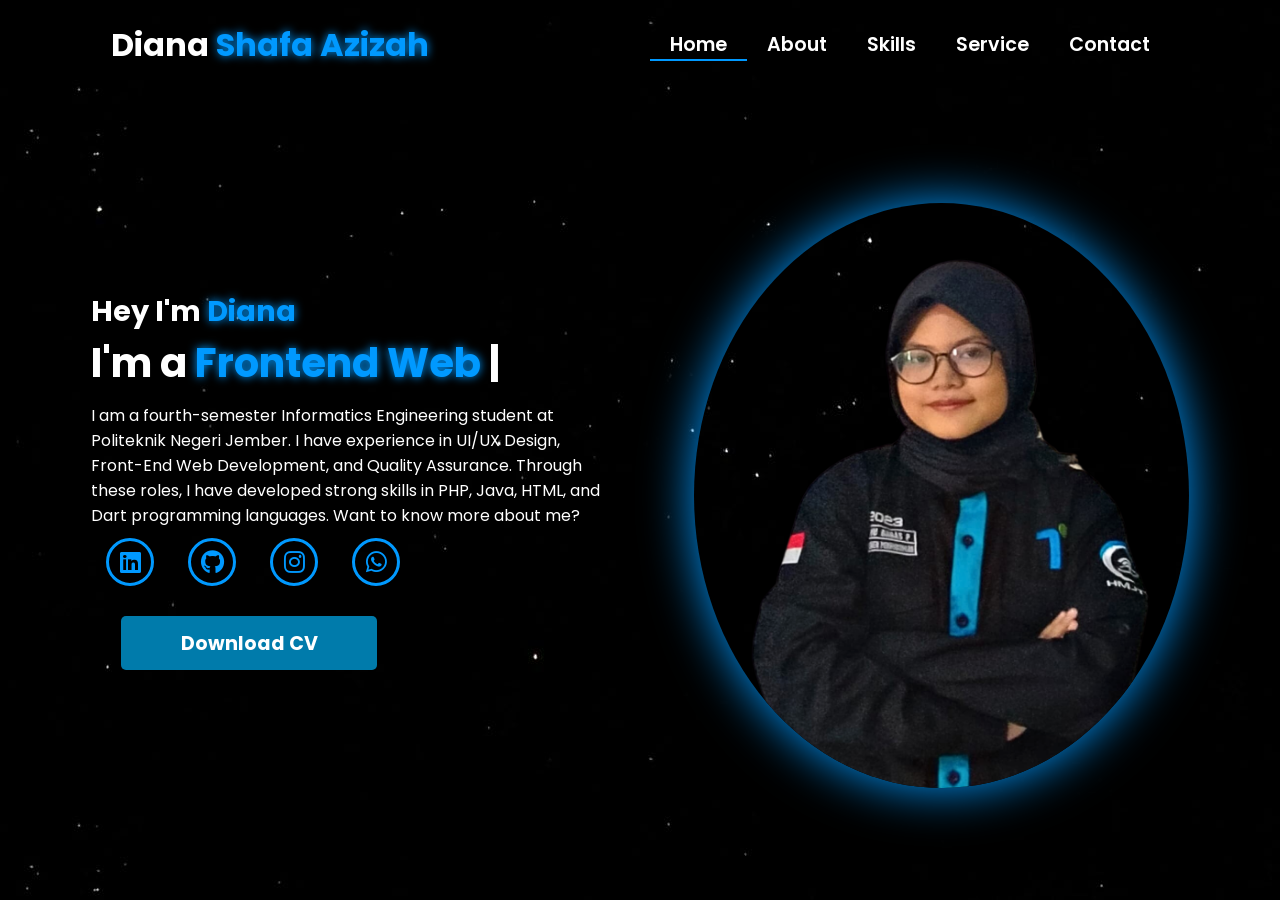
==== index.html @ 29360527 "Initial commit" ====
<html lang="en">

<head>

  <!-- Pengaturan karakter encoding untuk mendukung semua karakter Unicode -->
  <meta charset="UTF-8">

  <!-- Pengaturan viewport untuk responsivitas pada perangkat mobile -->
  <meta name="viewport" content="width=device-width, initial-scale=1.0">

  <!-- 
      Import Font Awesome untuk ikon sosial media dan navigasi
      Versi 6.5.1 dipilih untuk fitur dan ikon terbaru 
    -->
  <link rel="stylesheet" href="https://cdnjs.cloudflare.com/ajax/libs/font-awesome/6.5.1/css/all.min.css">

  <!-- 
      Import AOS (Animate On Scroll) library
      Digunakan untuk membuat animasi scroll yang menarik 
    -->
  <link rel="stylesheet" href="https://unpkg.com/aos@next/dist/aos.css" />

  <!-- Import file CSS custom untuk styling tambahan -->
  <link rel="stylesheet" href="css/style.css">
  <title>Portfolio Website</title>
</head>

<body>

  <!-- 
      Navigation Section
      - Menggunakan sistem grid untuk layout
      - Includes logo dan menu navigasi
      - Responsive dengan hamburger menu untuk mobile 
    -->
  <nav>
    <div class="nav-container">

      <!-- 
              Logo dengan animasi zoom-in
              data-aos-duration: 1500ms untuk animasi yang smooth 
            -->
      <div class="logo" data-aos="zoom-in" data-aos-duration="1500">
        Diana <span>Shafa Azizah</span>
      </div>

      <!-- 
              Navigation Links
              - Menggunakan fade-up animation dengan delays bertingkat
              - Active class untuk halaman yang sedang aktif 
            -->
      <div class="links">
        <div class="link active" data-aos="fade-up" data-aos-duration="1500" data-aos-delay="100"><a
            href="index.html">Home</a></div>
        <div class="link" data-aos="fade-up" data-aos-duration="1500" data-aos-delay="200"><a
            href="about.html">About</a></div>
        <div class="link" data-aos="fade-up" data-aos-duration="1500" data-aos-delay="300"><a
            href="skill.html">Skills</a></div>
        <div class="link" data-aos="fade-up" data-aos-duration="1500" data-aos-delay="400"><a
            href="service.html">Service</a></div>
        <div class="link" data-aos="fade-up" data-aos-duration="1500" data-aos-delay="500"><a
            href="contact.html">Contact</a></div>
      </div>
    </div>

    <!-- 
          Hamburger Menu Icon
          - Muncul pada tampilan mobile
          - Menggunakan Font Awesome icon
          - onClick handler untuk membuka menu 
        -->
    <i class="fa-solid fa-bars hamburg" onclick="hamburg()"></i>

    <!-- 
          Dropdown Menu untuk Mobile
          - Berisi link navigasi yang sama
          - Muncul ketika hamburger menu diklik
          - Includes tombol close (x) 
        -->
    <div class="dropdown">
      <div class="links">
        <a href="index.html">Home</a>
        <a href="about.html">About</a>
        <a href="skill.html">Skills</a>
        <a href="service.html">Service</a>
        <a href="contact.html">Contact</a>
        <i class="fa-solid fa-xmark cancel" onclick="cancel()"></i>
      </div>
    </div>
  </nav>

  <!-- 
      Main Content Section
      - Menggunakan grid untuk layout dua kolom
      - Includes teks intro dan gambar profil 
    -->
  <section>
    <div class="main-container">
      <!-- 
              Content Container
              - Berisi heading, typewriter effect, dan social links
              - Setiap elemen memiliki animasi AOS yang berbeda 
            -->
      <div class="content">
        <!-- Heading dengan fade-left animation -->
        <h1 data-aos="fade-left" data-aos-duration="1500" data-aos-delay="700">Hey I'm <span>Diana</span>
        </h1>

        <!-- 
                  Typewriter Effect
                  - Menggunakan JavaScript untuk animasi ketik
                  - Fade-right animation untuk container 
                -->
        <div data-aos="fade-right" data-aos-duration="1500" data-aos-delay="900" class="typewriter">I'm a <span
            class="typewriter-text"></span><label for="">|</label></div>

        <!-- Paragraf deskripsi dengan flip-down animation -->
        <p data-aos="flip-down" data-aos-duration="1500" data-aos-delay="1100">I am a fourth-semester Informatics
          Engineering student at Politeknik Negeri Jember.
          I have experience in UI/UX Design, Front-End Web Development, and Quality Assurance.
          Through these roles, I have developed strong skills in PHP, Java, HTML, and Dart programming languages. Want
          to know more about me? </p>

        <!-- 
                  Social Media Links
                  - Menggunakan Font Awesome icons
                  - Fade-up animation dengan delays bertingkat 
                -->
        <div class="social-links">
          <a href="https://www.linkedin.com/in/diana-shafa-azizah-4966a6200" target="_blank" data-aos="fade-up"
            data-aos-duration="1500" data-aos-delay="1300"><i class="fa-brands fa-linkedin"></i></a>
          <a href="https://github.com/shazidian/" target="_blank" data-aos="fade-up" data-aos-duration="1500"
            data-aos-delay="1400"><i class="fa-brands fa-github"></i></a>
          <a href="https://www.instagram.com/shazidian?igsh=MXF0djEzYzZ0bzM4Nw==" target="_blank" data-aos="fade-up"
            data-aos-duration="1500" data-aos-delay="1500"><i class="fa-brands fa-instagram"></i></a>
          <a href="https://wa.me/message/5T7D7GQYJI23M1" target="_blank" data-aos="fade-up" data-aos-duration="1500"
            data-aos-delay="1600"><i class="fa-brands fa-whatsapp"></i></a>
        </div>

        <!-- 
                  Download CV Button
                  - Zoom-out animation dengan delay terpanjang
                  - Styling didefinisikan di CSS 
                -->
        <div class="btn" data-aos="zoom-out" data-aos-duration="1500" data-aos-delay="1800">
          <a href="img/Diana Shafa Azizah CV  NEW.pdf" download>
            <button>Download CV</button>
          </a>
        </div>
      </div>

      <!-- 
              Image Container
              - Menggunakan zoom-in animation
              - Durasi lebih panjang (3000ms) untuk efek dramatic 
            -->
      <div class="image" data-aos="zoom-in" data-aos-duration="2000">
        <img src="img/profil (7).png" alt="">
      </div>
    </div>
  </section>

  <!-- 
      Script Imports
      - AOS library untuk animasi
      - Custom JavaScript untuk fungsionalitas tambahan 
    -->
  <script src="https://unpkg.com/aos@next/dist/aos.js"></script>
  <script>
    // Inisialisasi AOS dengan offset 0 untuk trigger tepat waktu
    AOS.init({ offset: 0, });
  </script>
  <script src="./js/script.js"></script>
</body>

</html>
---- css/style.css ----
/* Subscrbe YouTube Tamzidan Mahdiyin */

@import url("https://fonts.googleapis.com/css2?family=Poppins:wght@100;200;300;400;500;600&display=swap");

* {
  padding: 0;
  margin: 0;
  font-family: "Poppins", sans-serif;
  box-sizing: border-box;
}

body {
  width: 100%;
  height: 100vh;
  background-image: url("../img/background.jpg");
  overflow: hidden;
}

nav {
  width: 100%;
  height: 10vh;
  position: sticky;
}

.nav-container {
  width: 100%;
  height: 100%;
  display: flex;
  justify-content: space-around;
  align-items: center;
}

/* Subscrbe YouTube Tamzidan Mahdiyin */

.logo {
  color: white;
  font-size: 2rem;
  font-weight: bold;
}

.logo span {
  color: rgb(0, 153, 255);
  text-shadow: 0 0 10px rgb(0, 153, 255);
}

.hamburg,
.cancel {
  cursor: pointer;
  position: absolute;
  right: 15px;
  top: 10px;
  color: white;
  display: none;
  font-size: clamp(2.5rem, 0.5rem + 5vw, 3rem);
}

.nav-container .links {
  display: flex;
}

.nav-container .links a {
  font-size: 1.2rem;
  color: white;
  margin: 0 20px;
  text-decoration: none;
  font-weight: 550;
  transition: 0.3s linear;
}

.nav-container .links a:hover {
  color: rgb(0, 153, 255);
  border-bottom: 2px solid rgb(0, 153, 255);
}

.nav-container .links .active {
  color: rgb(0, 153, 255);
  border-bottom: 2px solid rgb(0, 153, 255);
}

.dropdown {
  z-index: 100;
  position: absolute;
  top: 0;
  transform: translateY(-500px);
  width: 100%;
  height: auto;
  backdrop-filter: blur(4px) brightness(40%);
  box-shadow: 0 0 20px black;
  transition: 0.2s linear;
}

.dropdown .links a {
  display: flex;
  color: white;
  text-decoration: none;
  padding: 15px 0;
  justify-content: center;
  align-items: center;
  transition: 0.2s linear;
}

.dropdown .links a:hover {
  background-color: rgb(0, 153, 255);
}

section {
  width: 100%;
  height: 90vh;
}

.main-container {
  width: 100%;
  height: 100%;
  display: flex;
  justify-content: space-evenly;
  align-items: center;
}

.main-container .content {
  color: white;
  width: 40%;
  min-height: 100px;
}


.content h1 {
  font-size: clamp(1rem, 1rem + 5vw, 1.8rem);
}

.content h1 span {
  font-weight: 700;
  text-shadow: 0 0 10px rgb(0, 153, 255);
  color: rgb(0, 153, 255);
}

.content .typewriter {
  font-size: clamp(1rem, 1rem + 5vw, 2.5rem);
  font-weight: 700;
}

.typewriter span {
  color: rgb(0, 153, 255);
  text-shadow: 0 0 10px rgb(0, 153, 255);
}

.content p {
  font-size: clamp(0, 4rem, 0.2rem + 9vw, 1rem);
  margin: 10px 0;
}

.social-links i {
  display: inline-flex;
  justify-content: center;
  align-items: center;
  width: 3rem;
  height: 3rem;
  background-color: transparent;
  border: 0.2rem solid rgb(0, 153, 255);
  border-radius: 50%;
  color: rgb(0, 153, 255);
  margin: 0 15px;
  font-size: 1.5rem;
  transition: 0.2s linear;
}

.social-links i:hover {
  scale: 1.3;
  filter: drop-shadow(0 0 10px rgb(0, 153, 255));
  color: black;
  background-color: rgb(0, 153, 255);
  -webkit-filter: drop-shadow(0 0 10px rgb(0, 153, 255));
}

.content button {
  width: 50%;
  height: 6vh;
  margin: 30px;
  background-color: #007bab;
  color: white;
  border: none;
  outline: none;
  font-size: 120%;
  font-weight: 700;
  border-radius: 5px;
  transition: 0.2s linear;
}

.content button:hover {
  scale: 1.1;
  color: rgb(0, 153, 255);
  border: 2px solid rgb(0, 153, 255);
  background-color: transparent;
  font-weight: 700;
  box-shadow: 0 0 40px 5px rgb(0, 153, 255);
}

.main-container .image {
  width: 55vh;
  height: 65vh;
  border-radius: 100%;
  overflow: hidden;
  box-shadow: 0 0 50px rgb(0, 153, 255);
}

.main-container .image img {
  width: 100%;
  height: 100%;
}

.main-container .image:hover {
  animation: animate 1.5s ease-in-out infinite;
  -webkit-animation: animate 1.5s ease-in-out infinite;
}

@keyframes animate {
  0% {
    scale: 1;
  }

  50% {
    scale: 1.05;
  }

  100% {
    scale: 1;
  }
}

@media (max-width: 884px) {
  nav .logo {
    position: absolute;
    top: 16px;
    left: 15px;
    font-size: 1.5rem;
  }

  .main-container {
    display: flex;
    flex-direction: column-reverse;
  }

  .nav-container .links {
    display: none;
  }

  .hamburg,
  .cancel {
    display: block;
  }

  .main-container .content {
    width: 80%;
  }

  .social-links i {
    width: 2.5rem;
    height: 2.5rem;
    font-size: 1.5rem;
  }

  .main-container .image {
    z-index: -1;
    width: 50%;
    height: 80%;
  }
}

@media (max-width: 440px) {
  .main-container .image {
    width: 60%;
    height: 30%;
  }

  .main-container .content {
    width: 80%;
  }

  .main-container button {
    margin-top: 15px;
  }
}

/* Subscrbe YouTube Tamzidan Mahdiyin */
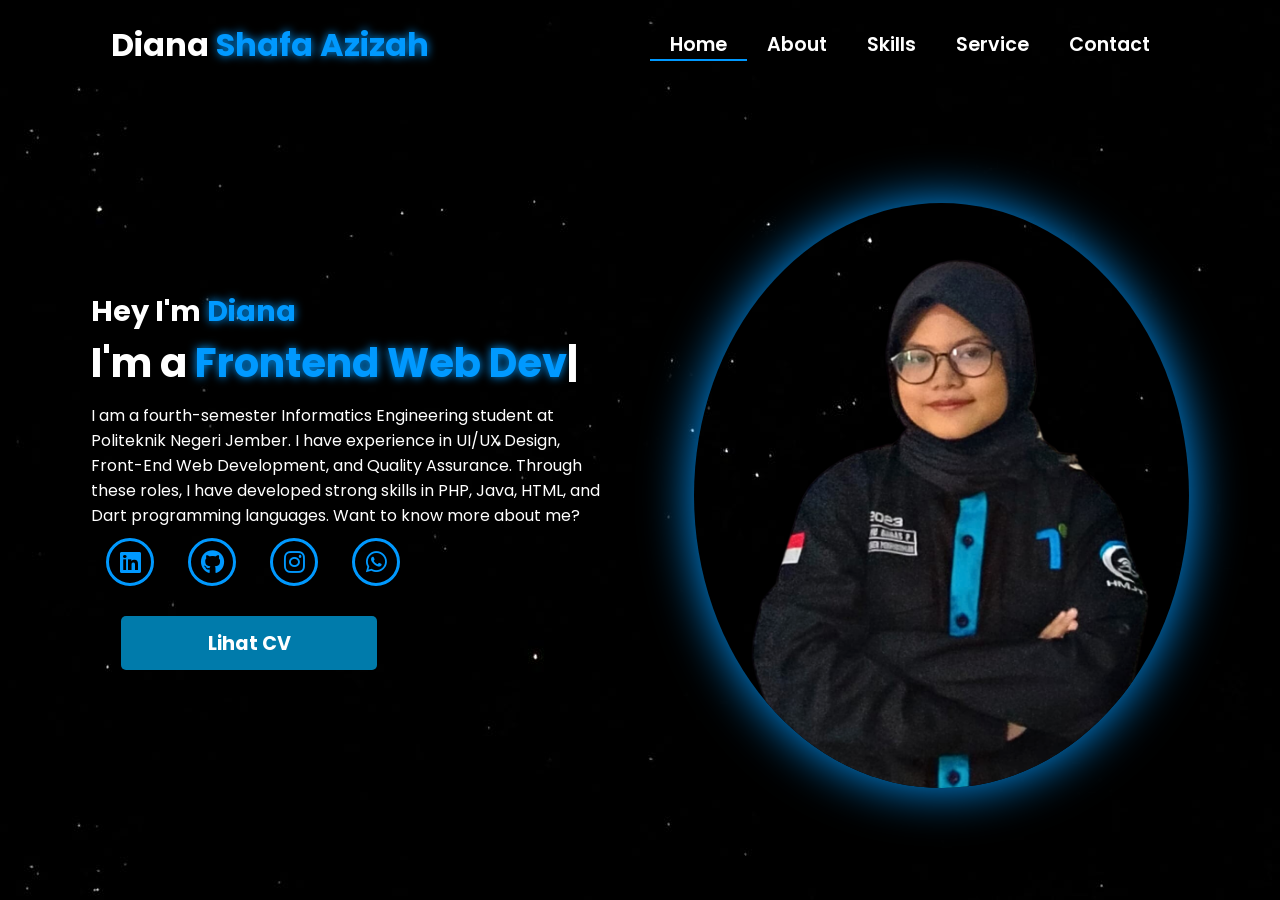
==== commit 01ee8dfb: "up" ====
--- a/index.html
+++ b/index.html
@@ -143,8 +143,9 @@
                   - Styling didefinisikan di CSS 
                 -->
         <div class="btn" data-aos="zoom-out" data-aos-duration="1500" data-aos-delay="1800">
-          <a href="img/Diana Shafa Azizah CV  NEW.pdf" download>
-            <button>Download CV</button>
+          <a href="https://drive.google.com/file/d/1ZKfftuDOGPrrftKWgIfu3YGjEk2jGcxf/view?usp=sharing" target="_blank"
+            data-aos="fade-up">
+            <button>Lihat CV</button>
           </a>
         </div>
       </div>
